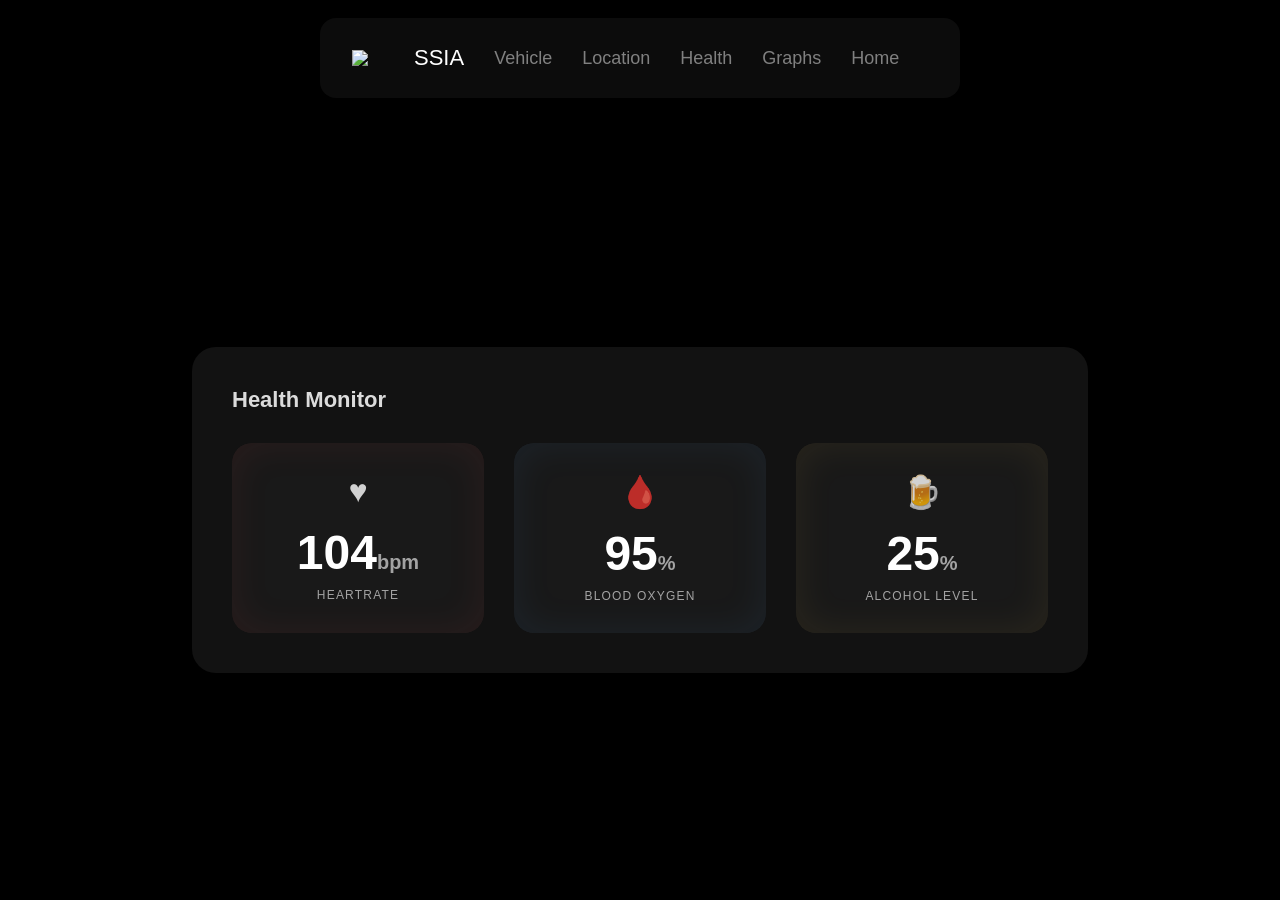
==== Designing Webpage/graphs.html @ dbc9d1e7 "Added graphs page" ====
<!DOCTYPE html>
<html lang="en">

<head>
    <meta charset="UTF-8">
    <meta name="viewport" content="width=device-width, initial-scale=1.0">
    <title>SSIA</title>
    <link rel="stylesheet" href="style5.css">
</head>

<body>
    <div id="wrapper">
        <div id="Background">

            <div id="Menu">

                <div id="logo">
                    <img src="https://www.nicepng.com/png/full/89-891434_white-car-icon-png-car-icon-green-png.png">
                    <p>SSIA</p>
                </div>

                <div class="item">
                    <a href="vehicle.html" target="_self">
                        Vehicle
                    </a>

                </div>

                <div class="item">
                    <a href="location.html" target="_self">
                        Location
                    </a>
                </div>

                <div class="item">
                    <a href="health.html" target="_self">
                        Health
                    </a>
                </div>

                <div class="item">
                    <a href="HomePage3_index.html" target="_self">
                        Graphs
                    </a>
                </div>

                <div class="item">
                    <a href="main.html" target="_self">
                        Home
                    </a>
                </div>

                <div class="nav-right"></div>
            </div>

            <div id="container">
                <div class="object object-1">

                </div>
                <div class="object object-2">

                </div>
                <div class="object object-3">

                </div>
            </div>

            <div class="container">
                <h2>Health Monitor</h2>

                <div class="container-grid">
                    <div class="container-tile heartrate">
                        <span class="icon">♥️</span>
                        <h3>104<span>bpm</span></h3>
                        <p>HeartRate</p>
                    </div>

                    <div class="container-tile blood">
                        <span class="icon">🩸</span>
                        <h3>95<span>%</span></h3>
                        <p>Blood Oxygen</p>
                    </div>

                    <div class="container-tile alcohol">
                        <span class="icon">🍺</span>
                        <h3>25<span>%</span></h3>
                        <p>Alcohol Level</p>
                    </div>
                </div>
            </div>

        </div>
    </div>
</body>

</html>
---- Designing Webpage/style5.css ----
* {
    margin: 0px;
    padding: 0px;
    font-family: Arial, Helvetica, sans-serif;
    box-sizing: border-box;
}

#wrapper {
    width: 100%;
    margin: auto;
}

.clearfix::after {
    clear: both;
    display: block;
    content: "";
}

#Background {
    min-height: 100vh;
    width: 100%;
    background-color: black;
    display: flex;
    justify-content: center;
    align-items: flex-start;
    padding-top: 120px; 
    flex-direction: column;
}


#Menu img {
    width: 50px;
}

#Menu {
    position: absolute;
    top: 2%;
    left: 50%;
    transform: translateX(-50%);
    width: 50%;
    min-height: 80px;

    display: flex;
    align-items: center;

    background: rgba(15, 15, 15, 0.85);
    backdrop-filter: blur(20px);
    border-radius: 16px;
    padding: 0 32px;
    gap: 20px;
}


#logo {
    display: flex;
    align-items: center;
    gap: 12px;
    color: white;
    font-size: 22px;
}

#Menu a {
    text-decoration: none;
    color: gray;
    margin-left: 10px;
    font-size: 18px;
}


#Menu a:hover {
    color: white;
    font-size: 19px;
}

#logo, .item, .nav-right {
    flex: 1;
    display: flex;
    align-items: center;
}

#logo{
    gap: 12px;
    color: white;
    font-size: 22px;
}


.item {
    justify-content: center;
    gap: 28px;
}


.nav-right {
    justify-content: flex-end;
}

.container {
  width: 70%;
  margin: 10px auto;
  padding: 40px;
  border-radius: 24px;
  background: rgba(20,20,20,0.9);
  backdrop-filter: blur(20px);
  box-shadow: 0 30px 80px rgba(0,0,0,0.8);
  color: white;
}

.container h2 {
  font-size: 22px;
  margin-bottom: 30px;
  opacity: 0.85;
}


.container-grid {
  display: grid;
  grid-template-columns: repeat(3, 1fr);
  gap: 30px;
}


.container-tile {
  background: rgba(255,255,255,0.03);
  border-radius: 20px;
  padding: 30px;
  box-shadow: inset 0 0 0 1px rgba(255,255,255,0.06);
  transition: transform .3s, box-shadow .3s;
  text-align: center;
}

.container-tile:hover {
  transform: translateY(-8px);
  box-shadow: 0 20px 60px rgba(0,0,0,0.8);
}

.container-tile .icon {
  font-size: 32px;
  opacity: .8;
}

.container-tile h3 {
  font-size: 48px;
  margin: 15px 0 8px;
  font-weight: 600;
}

.container-tile h3 span {
  font-size: 20px;
  opacity: .6;
}

.container-tile p {
  letter-spacing: .1em;
  font-size: 12px;
  text-transform: uppercase;
  opacity: .6;
}

.heartrate { box-shadow: inset 0 0 40px rgba(255,80,80,.08); }
.blood { box-shadow: inset 0 0 40px rgba(80,160,255,.08); }
.alcohol { box-shadow: inset 0 0 40px rgba(255,200,80,.08); }
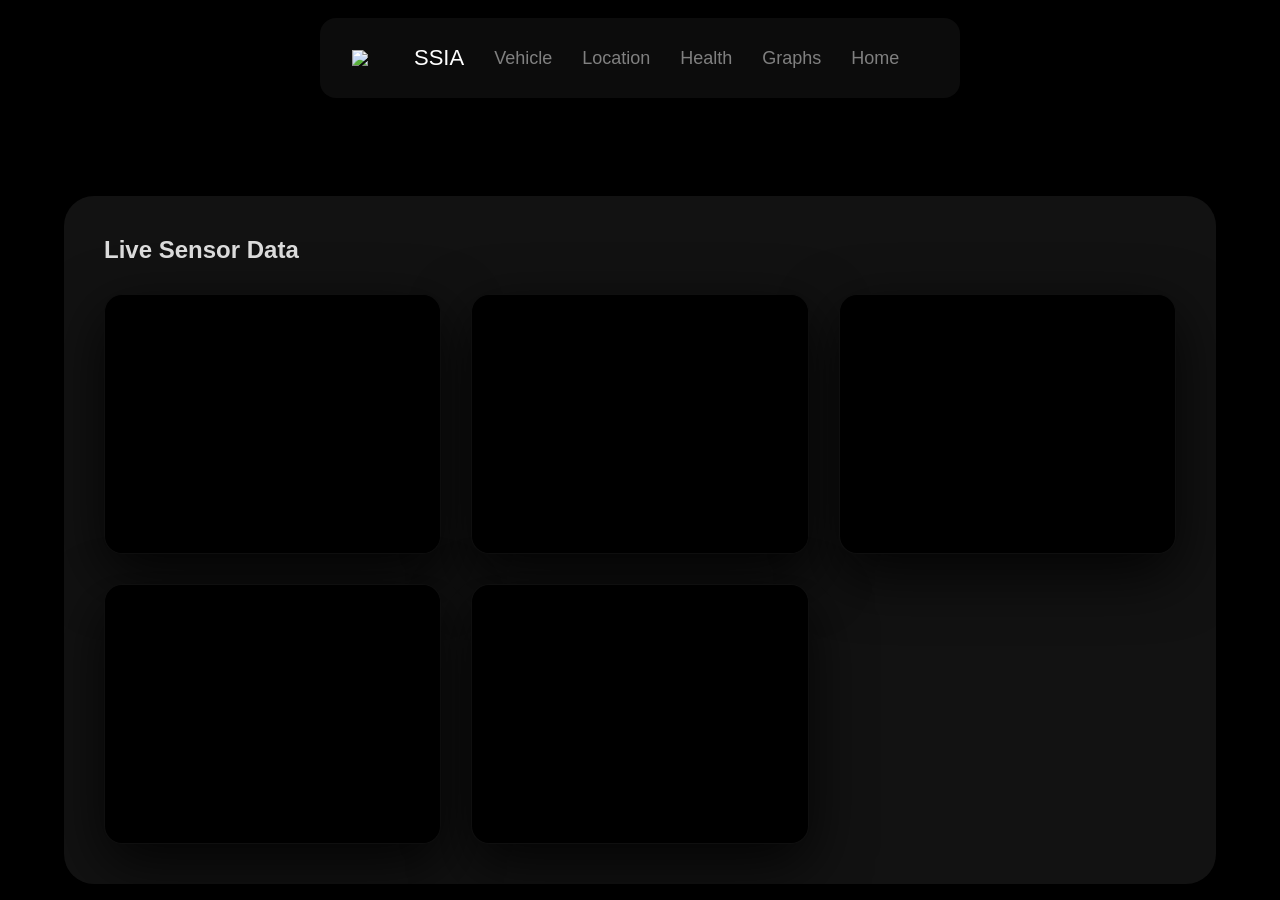
==== commit ac84c553: "Added thingspeak graphs to graphs page" ====
--- a/Designing Webpage/graphs.html
+++ b/Designing Webpage/graphs.html
@@ -39,7 +39,7 @@
                 </div>
 
                 <div class="item">
-                    <a href="HomePage3_index.html" target="_self">
+                    <a href="graphs.html" target="_self">
                         Graphs
                     </a>
                 </div>
@@ -65,29 +65,23 @@
                 </div>
             </div>
 
-            <div class="container">
-                <h2>Health Monitor</h2>
+            <div class="graphs-panel">
+                <h2>Live Sensor Data</h2>
 
-                <div class="container-grid">
-                    <div class="container-tile heartrate">
-                        <span class="icon">♥️</span>
-                        <h3>104<span>bpm</span></h3>
-                        <p>HeartRate</p>
-                    </div>
-
-                    <div class="container-tile blood">
-                        <span class="icon">🩸</span>
-                        <h3>95<span>%</span></h3>
-                        <p>Blood Oxygen</p>
-                    </div>
-
-                    <div class="container-tile alcohol">
-                        <span class="icon">🍺</span>
-                        <h3>25<span>%</span></h3>
-                        <p>Alcohol Level</p>
-                    </div>
+                <div class="graphs-grid">
+                    <iframe
+                        src="https://thingspeak.mathworks.com/channels/3151130/charts/1?bgcolor=%23ffffff&color=%23d62020&dynamic=true&results=10&type=line"></iframe>
+                    <iframe
+                        src="https://thingspeak.mathworks.com/channels/3151130/charts/2?bgcolor=%23ffffff&color=%23d62020&dynamic=true&results=10&type=line"></iframe>
+                    <iframe
+                        src="https://thingspeak.mathworks.com/channels/3151130/charts/3?bgcolor=%23ffffff&color=%23d62020&dynamic=true&results=10&type=line"></iframe>
+                    <iframe
+                        src="https://thingspeak.mathworks.com/channels/3151130/charts/4?bgcolor=%23ffffff&color=%23d62020&dynamic=true&results=10&type=line"></iframe>
+                    <iframe
+                        src="https://thingspeak.mathworks.com/channels/3151130/charts/5?bgcolor=%23ffffff&color=%23d62020&dynamic=true&results=10&type=line"></iframe>
                 </div>
             </div>
+
 
         </div>
     </div>
--- a/Designing Webpage/style5.css
+++ b/Designing Webpage/style5.css
@@ -22,7 +22,7 @@
     background-color: black;
     display: flex;
     justify-content: center;
-    align-items: flex-start;
+    align-items: center;
     padding-top: 120px; 
     flex-direction: column;
 }
@@ -95,72 +95,36 @@
     justify-content: flex-end;
 }
 
-.container {
-  width: 70%;
-  margin: 10px auto;
-  padding: 40px;
-  border-radius: 24px;
-  background: rgba(20,20,20,0.9);
-  backdrop-filter: blur(20px);
-  box-shadow: 0 30px 80px rgba(0,0,0,0.8);
-  color: white;
+.graphs-panel {
+    width: 90%;
+    margin-top: 60px;
+    padding: 40px;
+    border-radius: 30px;
+    background: rgba(20,20,20,0.9);
+    backdrop-filter: blur(20px);
+    box-shadow: 0 30px 80px rgba(0,0,0,0.8);
+    color: white;
 }
 
-.container h2 {
-  font-size: 22px;
-  margin-bottom: 30px;
-  opacity: 0.85;
+.graphs-panel h2 {
+    margin-bottom: 30px;
+    font-size: 24px;
+    opacity: .85;
 }
 
-
-.container-grid {
-  display: grid;
-  grid-template-columns: repeat(3, 1fr);
-  gap: 30px;
+.graphs-grid {
+    display: grid;
+    grid-template-columns: repeat(auto-fit, minmax(320px, 1fr));
+    gap: 30px;
 }
 
-
-.container-tile {
-  background: rgba(255,255,255,0.03);
-  border-radius: 20px;
-  padding: 30px;
-  box-shadow: inset 0 0 0 1px rgba(255,255,255,0.06);
-  transition: transform .3s, box-shadow .3s;
-  text-align: center;
+.graphs-grid iframe {
+    width: 100%;
+    height: 260px;
+    border-radius: 18px;
+    border: none;
+    background: black;
+    box-shadow:
+        inset 0 0 0 1px rgba(255,255,255,0.06),
+        0 20px 60px rgba(0,0,0,.8);
 }
-
-.container-tile:hover {
-  transform: translateY(-8px);
-  box-shadow: 0 20px 60px rgba(0,0,0,0.8);
-}
-
-.container-tile .icon {
-  font-size: 32px;
-  opacity: .8;
-}
-
-.container-tile h3 {
-  font-size: 48px;
-  margin: 15px 0 8px;
-  font-weight: 600;
-}
-
-.container-tile h3 span {
-  font-size: 20px;
-  opacity: .6;
-}
-
-.container-tile p {
-  letter-spacing: .1em;
-  font-size: 12px;
-  text-transform: uppercase;
-  opacity: .6;
-}
-
-.heartrate { box-shadow: inset 0 0 40px rgba(255,80,80,.08); }
-.blood { box-shadow: inset 0 0 40px rgba(80,160,255,.08); }
-.alcohol { box-shadow: inset 0 0 40px rgba(255,200,80,.08); }
-
-
-
-
